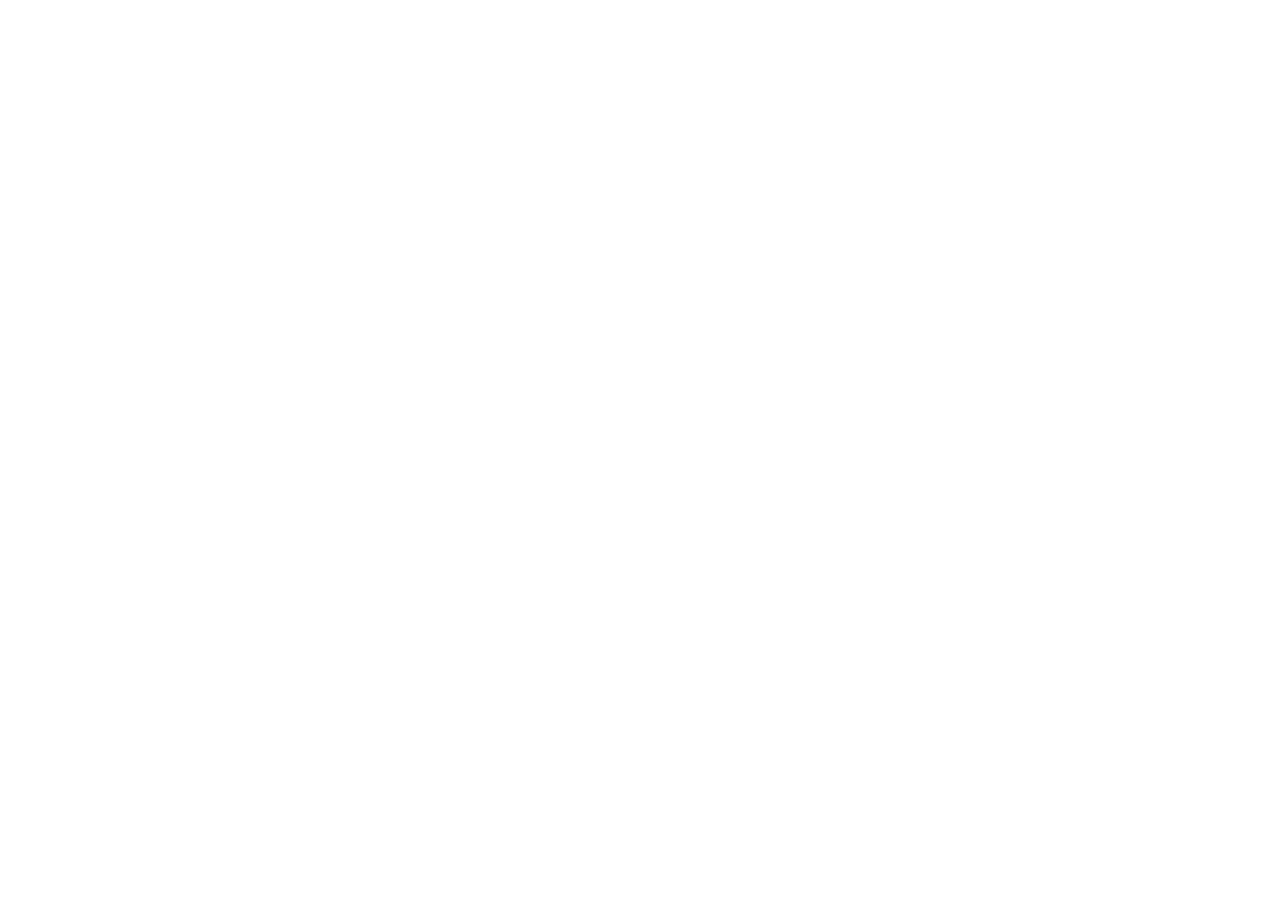
==== contato/index.html @ 070b6850 "primeiro commit" ====
<!DOCTYPE html>
<html lang="pt-br">

<head>
    <meta charset="UTF-8">
    <meta http-equiv="X-UA-Compatible" content="IE=edge">
    <meta name="viewport" content="width=device-width, initial-scale=1.0">

    <!-- GOOGLE FONTS -->
    <link rel="preconnect" href="https://fonts.googleapis.com">
    <link rel="preconnect" href="https://fonts.gstatic.com" crossorigin>
    <link href="https://fonts.googleapis.com/css2?family=Poppins:wght@400;500;600&family=Roboto&display=swap" rel="stylesheet">

    <!-- CSS -->
    <link rel="stylesheet" href="style.css">
    <link rel="stylesheet" href="../global.css">
    <title>Contato</title>
</head>

<body>

</body>

</html>
---- global.css ----
body {
    margin: 0;
}

* {
    box-sizing: border-box;
    margin: 0;
    padding: 0;
    list-style: none;
    font-family: Poppins;
}

a {
    text-decoration: none;
    color: inherit;
}

h1 {
    font-size: 28px;
    color: #7c449d;
    line-height: 1.2;
}

main {
    display: flex;
    flex-direction: column;
    align-items: center;
    gap: 2rem;
    margin: 2.5rem auto 2.5rem;
    max-width: 80vw;
}
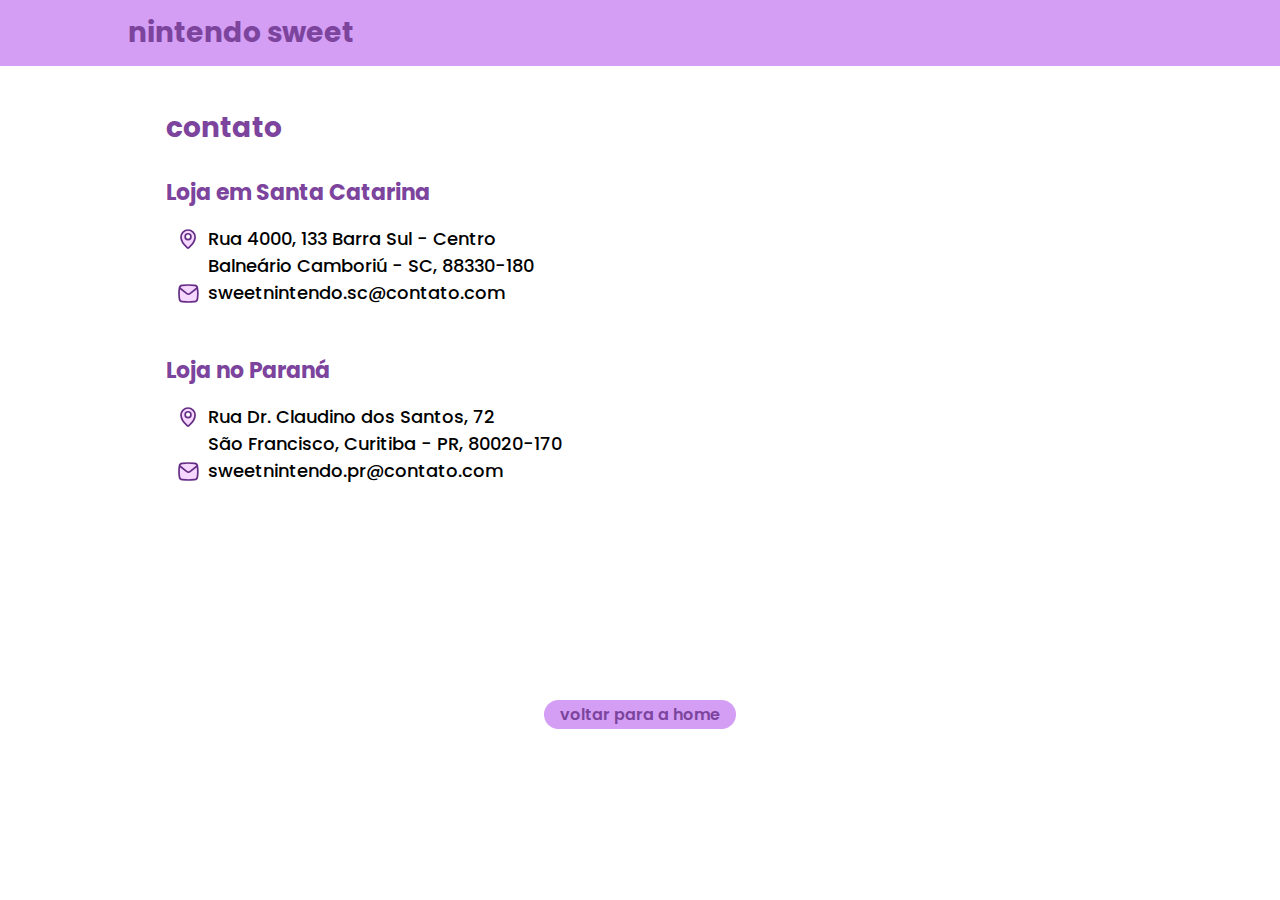
==== commit ce52671b: "finalizado" ====
--- a/contato/index.html
+++ b/contato/index.html
@@ -12,13 +12,33 @@
     <link href="https://fonts.googleapis.com/css2?family=Poppins:wght@400;500;600&family=Roboto&display=swap" rel="stylesheet">
 
     <!-- CSS -->
+    <link rel="stylesheet" href="../global.css">
     <link rel="stylesheet" href="style.css">
-    <link rel="stylesheet" href="../global.css">
     <title>Contato</title>
 </head>
 
 <body>
+    <header class="header">
+        <h1>nintendo sweet</h1>
+    </header>
 
+    <main>
+        <h1>contato</h1>
+
+        <article style="margin-bottom: 1rem;">
+            <h2>Loja em Santa Catarina</h2>
+            <p class="endereco">Rua 4000, 133 Barra Sul - Centro <br> Balneário Camboriú - SC, 88330-180</p>
+            <p class="email">sweetnintendo.sc@contato.com</p>
+        </article>
+
+        <article>
+            <h2>Loja no Paraná</h2>
+            <p class="endereco">Rua Dr. Claudino dos Santos, 72 <br> São Francisco, Curitiba - PR, 80020-170</p>
+            <p class="email">sweetnintendo.pr@contato.com</p>
+        </article>
+    </main>
+    
+    <footer><a class="voltar-home" href="../">voltar para a home</a></footer>
 </body>
 
 </html>--- a/global.css
+++ b/global.css
@@ -1,5 +1,10 @@
 body {
     margin: 0;
+    display: flex;
+    flex-direction: column;
+    gap: 5px;
+    justify-content: space-between;
+    height: 100vh;
 }
 
 * {
@@ -19,6 +24,19 @@
     font-size: 28px;
     color: #7c449d;
     line-height: 1.2;
+    text-align: center;
+}
+
+.header {
+    padding: 1rem;
+    background-color: #d39ef4;
+    color: #7c449d;
+}
+
+.header h1 {
+    max-width: 80vw;
+    margin: auto;
+    text-align: left;
 }
 
 main {
@@ -28,4 +46,23 @@
     gap: 2rem;
     margin: 2.5rem auto 2.5rem;
     max-width: 80vw;
-}+}
+
+footer {
+    margin: auto;
+}
+
+.voltar-home {
+    padding: 0.2rem 1rem;
+    margin-bottom: 2rem;
+    border-radius: 20px;
+    background-color: #d39ef4;
+    font-weight: 600;
+    color: #7c449d;
+}
+
+@media (max-width: 600px) {
+    .header h1 {
+        text-align: center !important;
+    }
+}
--- a/contato/style.css
+++ b/contato/style.css
@@ -0,0 +1,52 @@
+main {
+    max-width: 80vw;
+    align-items: flex-start;
+    margin: 2.5rem 13vw 2.5rem;
+}
+
+h2 {
+    margin-bottom: 1rem;
+    font-size: 22px;
+    color: #7c449d;
+}
+
+.endereco,
+.email {
+    position: relative;
+    margin-left: 40px;
+    padding-left: 2px;
+    font-weight: 500;
+    font-size: 18px;
+}
+
+.endereco:before,
+.email:before {
+    content: " ";
+    position: absolute;
+    vertical-align: middle;
+    top: 4px; /* não sei porque, mas o vertical align não funcionou, então eu tive que apelar aos deuses antigos */
+}
+
+.endereco:before {
+    content: url(../img/icones/map.svg);
+    left: -26px;
+}
+
+.email:before {
+    content: url(../img/icones/mail.svg);
+    left: -28px;
+}
+
+@media (max-width: 600px) {
+    main {
+        margin: auto;
+        gap: 1rem;
+    }
+    h2 {
+        font-size: 20px;
+    }
+    .endereco,
+    .email {
+        font-size: 16px;
+    }
+}
